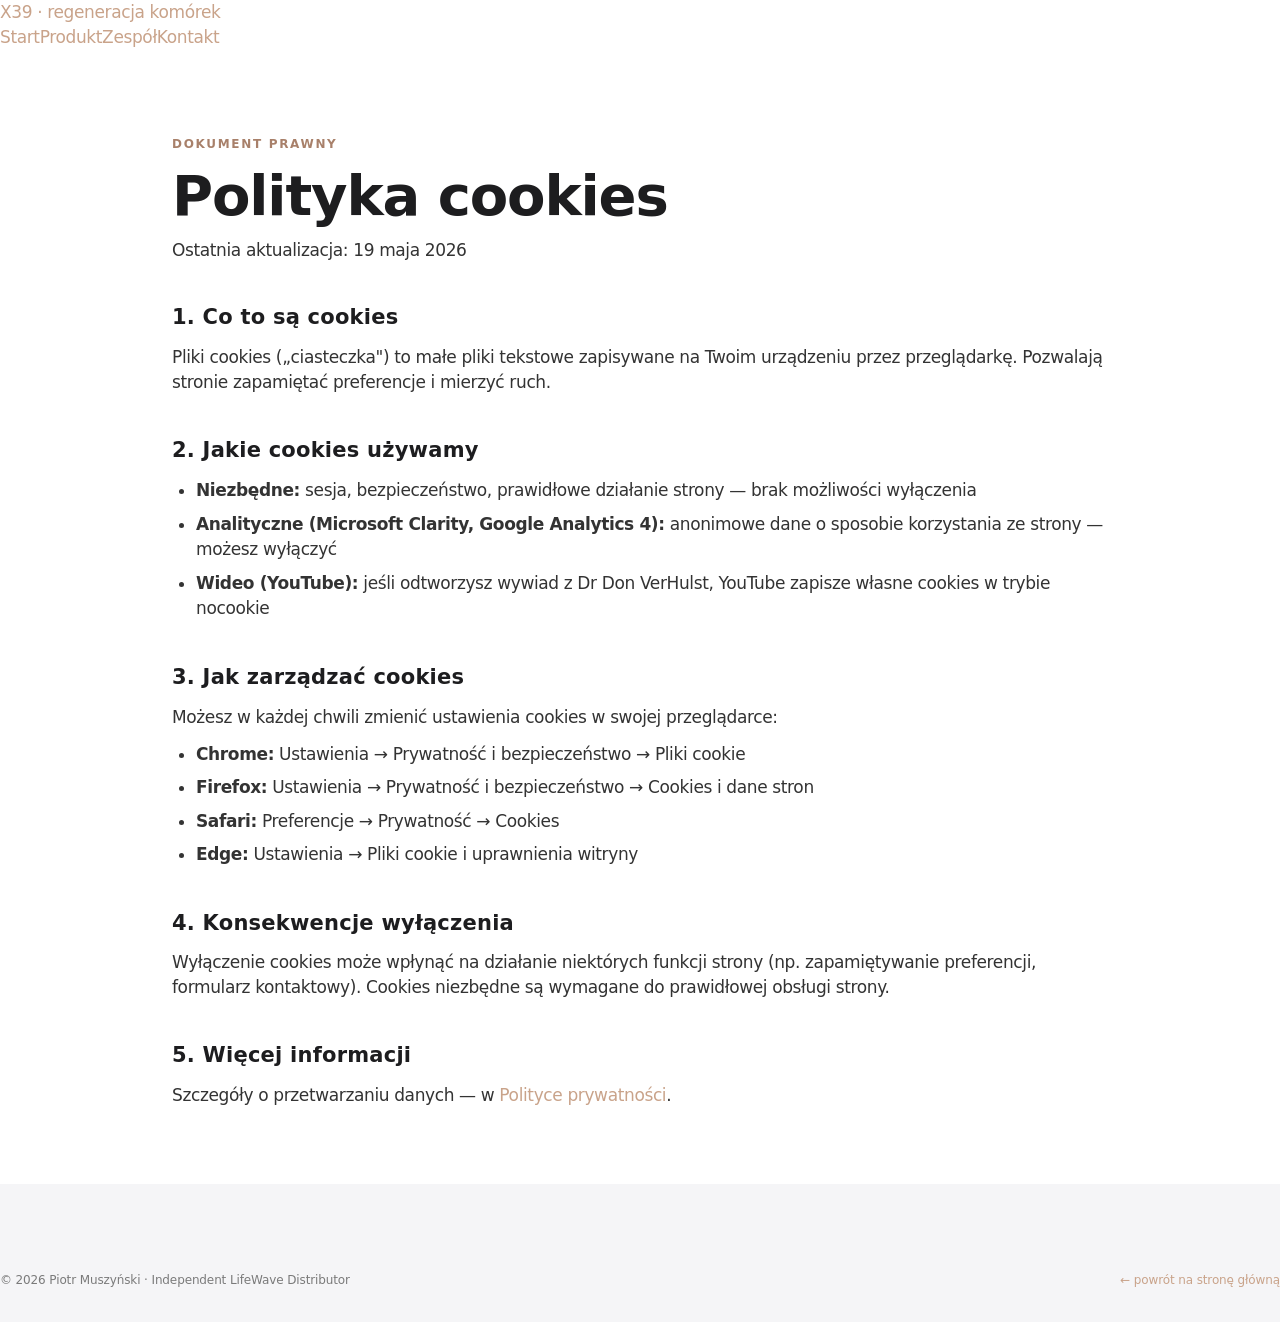
==== cookies.html @ d3cac611 "Wzmocnienie licznika genów w peptide viz (RAF → interval, lżejsze + pewne) Licznik 4200 genów nie na" ====
<!DOCTYPE html>
<html lang="pl">
<head>
<meta charset="UTF-8">
<meta name="viewport" content="width=device-width, initial-scale=1.0">
<title>Polityka cookies — x39.muszynski.online</title>
<meta name="description" content="Informacje o plikach cookies używanych na stronie x39.muszynski.online.">
<meta name="robots" content="noindex,follow">
<link rel="canonical" href="https://x39.muszynski.online/cookies.html">
<link href="https://fonts.googleapis.com/css2?family=Inter:wght@300;400;500;600;700&family=Fraunces:ital,opsz,wght@1,9..144,400;1,9..144,600&display=swap" rel="stylesheet">
<link rel="stylesheet" href="styles/x39.css?v=13">
</head>
<body>
<nav class="x-nav is-scrolled" id="nav">
  <div class="x-nav__inner">
    <a href="index.html" class="x-nav__logo"><span class="x-nav__dot"></span><span>X39 · regeneracja komórek</span></a>
    <div class="x-nav__links">
      <a href="index.html">Start</a><a href="index.html#science">Produkt</a><a href="zespol.html">Zespół</a><a href="index.html#contact">Kontakt</a>
    </div>
  </div>
</nav>

<section class="x-legal-page">
  
    <span class="x-eyebrow">Dokument prawny</span>
    <h1>Polityka cookies</h1>
    <p class="x-source">Ostatnia aktualizacja: 19 maja 2026</p>

    <h2 >1. Co to są cookies</h2>
    <p>Pliki cookies („ciasteczka") to małe pliki tekstowe zapisywane na Twoim urządzeniu przez przeglądarkę. Pozwalają stronie zapamiętać preferencje i mierzyć ruch.</p>

    <h2 >2. Jakie cookies używamy</h2>
    <ul style="padding-left: 24px; margin: 12px 0;">
      <li><strong>Niezbędne:</strong> sesja, bezpieczeństwo, prawidłowe działanie strony — brak możliwości wyłączenia</li>
      <li><strong>Analityczne (Microsoft Clarity, Google Analytics 4):</strong> anonimowe dane o sposobie korzystania ze strony — możesz wyłączyć</li>
      <li><strong>Wideo (YouTube):</strong> jeśli odtworzysz wywiad z Dr Don VerHulst, YouTube zapisze własne cookies w trybie nocookie</li>
    </ul>

    <h2 >3. Jak zarządzać cookies</h2>
    <p>Możesz w każdej chwili zmienić ustawienia cookies w swojej przeglądarce:</p>
    <ul style="padding-left: 24px; margin: 12px 0;">
      <li><strong>Chrome:</strong> Ustawienia → Prywatność i bezpieczeństwo → Pliki cookie</li>
      <li><strong>Firefox:</strong> Ustawienia → Prywatność i bezpieczeństwo → Cookies i dane stron</li>
      <li><strong>Safari:</strong> Preferencje → Prywatność → Cookies</li>
      <li><strong>Edge:</strong> Ustawienia → Pliki cookie i uprawnienia witryny</li>
    </ul>

    <h2 >4. Konsekwencje wyłączenia</h2>
    <p>Wyłączenie cookies może wpłynąć na działanie niektórych funkcji strony (np. zapamiętywanie preferencji, formularz kontaktowy). Cookies niezbędne są wymagane do prawidłowej obsługi strony.</p>

    <h2 >5. Więcej informacji</h2>
    <p>Szczegóły o przetwarzaniu danych — w <a href="polityka-prywatnosci.html">Polityce prywatności</a>.</p>
  </div>
</section>

<footer class="x-footer">
  <div class="container">
    <div class="x-footer__bottom">
      <div>© 2026 Piotr Muszyński · Independent LifeWave Distributor</div>
      <div><a href="index.html">← powrót na stronę główną</a></div>
    </div>
  </div>
</footer>

</body>
</html>
---- styles/x39.css ----
/* ==========================================================================
   X39 LifeWave — Apple design system chassis + rose-gold single accent
   Spec: Apple's web presence (homepage, environment, store, iPhone buy, accessories)
   Adapted: rose-gold #C9A38A replaces Apple Blue as the single interactive accent
   Brand: Zasoby/brand/lifewave-x39/brain/visual.md
   ========================================================================== */

:root {
  /* --- Brand & Accent (single rose-gold accent — replaces Apple Blue) --- */
  --x-accent: #C9A38A;             /* primary action — replaces #0066cc */
  --x-accent-focus: #B8927A;       /* focus ring sibling */
  --x-accent-on-dark: #E8C5A8;     /* sky-link variant on dark surfaces */
  --x-accent-ink: #A8806A;         /* deeper rose for inline emphasis */

  /* --- Surface (Apple chassis) --- */
  --x-canvas: #ffffff;             /* pure white */
  --x-canvas-parchment: #f5f5f7;   /* signature Apple off-white */
  --x-surface-pearl: #fafafc;      /* ghost button fill */
  --x-tile-1: #272729;             /* near-black tile primary */
  --x-tile-2: #2a2a2c;             /* near-black tile +1 lighter */
  --x-tile-3: #252527;             /* near-black tile -1 darker */
  --x-surface-black: #000000;      /* global nav, video void only */
  --x-chip-translucent: rgba(210, 210, 215, 0.64);

  /* --- Text --- */
  --x-ink: #1d1d1f;                /* primary text on light */
  --x-body: #1d1d1f;
  --x-body-on-dark: #ffffff;
  --x-body-muted: #cccccc;         /* secondary on dark */
  --x-ink-muted-80: #333333;       /* body on pearl */
  --x-ink-muted-48: #7a7a7a;       /* fine-print, disabled */

  /* --- Hairlines --- */
  --x-divider-soft: rgba(0, 0, 0, 0.04);
  --x-hairline: #e0e0e0;

  /* --- Shadow (EXACTLY ONE — for product imagery) --- */
  --x-shadow-product: rgba(0, 0, 0, 0.22) 3px 5px 30px 0;

  /* --- Radii --- */
  --x-r-none: 0;
  --x-r-xs: 5px;
  --x-r-sm: 8px;
  --x-r-md: 11px;
  --x-r-lg: 18px;
  --x-r-pill: 9999px;

  /* --- Font --- */
  --x-font-display: "SF Pro Display", system-ui, -apple-system, BlinkMacSystemFont, "Inter", "Helvetica Neue", sans-serif;
  --x-font-text: "SF Pro Text", system-ui, -apple-system, BlinkMacSystemFont, "Inter", "Helvetica Neue", sans-serif;

  /* --- Spacing (Apple base 8, snap 8/12/16/20/24, section 80) --- */
  --x-s-xxs: 4px;
  --x-s-xs: 8px;
  --x-s-sm: 12px;
  --x-s-md: 17px;
  --x-s-lg: 24px;
  --x-s-xl: 32px;
  --x-s-xxl: 48px;
  --x-s-section: 80px;

  /* --- Layout --- */
  --x-w-text: 980px;
  --x-w-grid: 1440px;
  --x-pad-x: 22px;

  /* --- Transition --- */
  --x-t-fast: 200ms ease;
  --x-t-base: 320ms cubic-bezier(0.42, 0, 0.58, 1);
}

@media (max-width: 1068px) {
  :root { --x-pad-x: 22px; }
}

/* ---------- Reset & base ---------- */
* { box-sizing: border-box; }
html { scroll-behavior: smooth; -webkit-text-size-adjust: 100%; }
html, body {
  margin: 0; padding: 0;
  font-family: var(--x-font-text);
  font-size: 17px;             /* Apple body = 17, not 16 */
  line-height: 1.47;
  letter-spacing: -0.374px;
  color: var(--x-body);
  background: var(--x-canvas);
  -webkit-font-smoothing: antialiased;
  -moz-osx-font-smoothing: grayscale;
  overflow-x: hidden;
}
img, svg, video { max-width: 100%; height: auto; display: block; }
a { color: var(--x-accent); text-decoration: none; }
a:hover { text-decoration: underline; }
button { font: inherit; cursor: pointer; border: 0; background: none; color: inherit; }
ul { list-style: none; padding: 0; margin: 0; }

/* ---------- Typography tokens ---------- */
.x-hero-display {
  font-family: var(--x-font-display);
  font-size: 56px;
  font-weight: 600;
  line-height: 1.07;
  letter-spacing: -0.28px;
  color: var(--x-ink);
}
.x-display-lg {
  font-family: var(--x-font-display);
  font-size: 40px;
  font-weight: 600;
  line-height: 1.10;
  letter-spacing: 0;
  color: var(--x-ink);
}
.x-display-md {
  font-family: var(--x-font-display);
  font-size: 34px;
  font-weight: 600;
  line-height: 1.18;
  letter-spacing: -0.374px;
  color: var(--x-ink);
}
.x-lead {
  font-family: var(--x-font-display);
  font-size: 28px;
  font-weight: 400;
  line-height: 1.14;
  letter-spacing: 0.196px;
  color: var(--x-ink);
}
.x-lead-airy {
  font-family: var(--x-font-display);
  font-size: 24px;
  font-weight: 300;       /* the rare 300 */
  line-height: 1.5;
  color: var(--x-ink);
}
.x-tagline {
  font-family: var(--x-font-display);
  font-size: 21px;
  font-weight: 600;
  line-height: 1.19;
  letter-spacing: 0.231px;
}
.x-body { font-size: 17px; font-weight: 400; line-height: 1.47; letter-spacing: -0.374px; color: var(--x-body); }
.x-body-strong { font-size: 17px; font-weight: 600; line-height: 1.24; letter-spacing: -0.374px; color: var(--x-body); }
.x-caption { font-size: 14px; font-weight: 400; line-height: 1.43; letter-spacing: -0.224px; }
.x-caption-strong { font-size: 14px; font-weight: 600; line-height: 1.29; letter-spacing: -0.224px; text-transform: uppercase; }
.x-fine-print { font-size: 12px; font-weight: 400; line-height: 1.0; letter-spacing: -0.12px; color: var(--x-ink-muted-48); }

/* ---------- Layout primitives ---------- */
.x-container {
  max-width: var(--x-w-grid);
  margin: 0 auto;
  padding: 0 var(--x-pad-x);
}
.x-container--text {
  max-width: var(--x-w-text);
  margin: 0 auto;
  padding: 0 var(--x-pad-x);
}

/* ---------- Reveal-on-scroll ---------- */
.x-reveal { opacity: 1; transform: none; transition: opacity 700ms ease-out, transform 700ms ease-out; }
.x-reveal.is-pending { opacity: 0; transform: translateY(20px); }
@media (prefers-reduced-motion: reduce) {
  .x-reveal, .x-reveal.is-pending { opacity: 1; transform: none; transition: none; }
}

/* ==========================================================================
   GLOBAL NAV — 44px true-black bar
   ========================================================================== */
.x-nav-global {
  position: sticky;
  top: 0;
  z-index: 100;
  background: var(--x-surface-black);
  color: var(--x-body-on-dark);
  height: 44px;
  border-bottom: 0;
}
.x-nav-global__inner {
  max-width: 1024px;
  margin: 0 auto;
  height: 100%;
  display: flex;
  align-items: center;
  padding: 0 var(--x-pad-x);
  gap: 28px;
}
.x-nav-global__logo {
  font-family: var(--x-font-display);
  font-size: 17px;
  font-weight: 600;
  letter-spacing: -0.02em;
  color: var(--x-body-on-dark);
  display: flex;
  align-items: center;
  gap: 8px;
  flex-shrink: 0;
}
.x-nav-global__logo:hover { text-decoration: none; opacity: 0.88; }
.x-nav-global__dot {
  width: 10px; height: 10px;
  border-radius: 50%;
  background: var(--x-accent);
  box-shadow: 0 0 12px rgba(201, 163, 138, 0.5);
}
.x-nav-global__links {
  display: flex;
  flex: 1;
  justify-content: center;
  gap: 32px;
}
.x-nav-global__links a {
  font-size: 12px;
  font-weight: 400;
  line-height: 1.0;
  letter-spacing: -0.12px;
  color: var(--x-body-on-dark);
  padding: 6px 0;
  opacity: 0.88;
  transition: opacity var(--x-t-fast);
}
.x-nav-global__links a:hover { opacity: 1; text-decoration: none; }
.x-nav-global__right {
  display: flex;
  align-items: center;
  gap: 12px;
  flex-shrink: 0;
}
.x-nav-global__toggle {
  display: none;
  width: 36px; height: 36px;
  align-items: center; justify-content: center;
  color: var(--x-body-on-dark);
  opacity: 0.88;
}
@media (max-width: 833px) {
  .x-nav-global__links { display: none; }
  .x-nav-global__toggle { display: inline-flex; }
  .x-nav-global__inner { justify-content: space-between; }
  .x-nav-global.is-open .x-nav-global__links {
    display: flex;
    position: fixed;
    inset: 44px 0 auto 0;
    background: var(--x-surface-black);
    flex-direction: column;
    padding: 24px var(--x-pad-x);
    gap: 24px;
    z-index: 99;
  }
  .x-nav-global.is-open .x-nav-global__links a { font-size: 17px; padding: 8px 0; }
}

/* Lang picker (in global nav right) */
.x-lang {
  display: flex;
  gap: 1px;
  padding: 2px;
  border-radius: var(--x-r-pill);
  background: rgba(255, 255, 255, 0.08);
}
.x-lang__btn {
  padding: 4px 10px;
  font-size: 11px;
  font-weight: 500;
  letter-spacing: 0.04em;
  color: rgba(255, 255, 255, 0.7);
  border-radius: var(--x-r-pill);
  transition: all var(--x-t-fast);
}
.x-lang__btn.is-active {
  background: rgba(255, 255, 255, 0.96);
  color: var(--x-ink);
}

/* ==========================================================================
   SUB-NAV — 52px frosted parchment
   ========================================================================== */
.x-nav-sub {
  position: sticky;
  top: 44px;
  z-index: 90;
  background: rgba(245, 245, 247, 0.8);
  backdrop-filter: saturate(180%) blur(20px);
  -webkit-backdrop-filter: saturate(180%) blur(20px);
  height: 52px;
  border-bottom: 1px solid var(--x-divider-soft);
}
.x-nav-sub__inner {
  max-width: 1024px;
  margin: 0 auto;
  height: 100%;
  display: flex;
  align-items: center;
  justify-content: space-between;
  padding: 0 var(--x-pad-x);
  gap: 24px;
}
.x-nav-sub__brand {
  font-family: var(--x-font-display);
  font-size: 21px;
  font-weight: 600;
  letter-spacing: 0.231px;
  color: var(--x-ink);
  white-space: nowrap;
}
.x-nav-sub__links {
  display: flex;
  gap: 24px;
  flex: 1;
  justify-content: flex-end;
  align-items: center;
  margin-right: 16px;
}
.x-nav-sub__links a {
  font-size: 14px;
  font-weight: 400;
  letter-spacing: -0.224px;
  color: var(--x-ink);
  opacity: 0.88;
  transition: opacity var(--x-t-fast);
}
.x-nav-sub__links a:hover { opacity: 1; text-decoration: none; }
/* Utility CTA inside sub-nav — keep white text on dark fill (beats link color: ink) */
.x-nav-sub__links a.x-btn--utility { color: var(--x-body-on-dark); opacity: 1; }
.x-nav-sub__links a.x-btn--utility:hover { color: var(--x-body-on-dark); }
@media (max-width: 833px) {
  .x-nav-sub__links { display: none; }
}

/* ==========================================================================
   BUTTONS — Apple grammar
   ========================================================================== */
.x-btn {
  display: inline-flex;
  align-items: center;
  justify-content: center;
  font-family: var(--x-font-text);
  border: 0;
  cursor: pointer;
  white-space: nowrap;
  transition: transform 100ms ease, background var(--x-t-fast), color var(--x-t-fast);
  text-decoration: none;
}
.x-btn:active { transform: scale(0.95); }
.x-btn:focus-visible { outline: 2px solid var(--x-accent-focus); outline-offset: 2px; }

/* Primary pill (signature) */
.x-btn--primary {
  background: var(--x-accent);
  color: #ffffff;
  border-radius: var(--x-r-pill);
  padding: 11px 22px;
  font-size: 17px;
  font-weight: 400;
  line-height: 1.0;
  letter-spacing: -0.022em;
  min-height: 36px;
}
.x-btn--primary:hover { background: var(--x-accent-ink); text-decoration: none; }

/* Secondary ghost pill */
.x-btn--ghost {
  background: transparent;
  color: var(--x-accent);
  border: 1px solid var(--x-accent);
  border-radius: var(--x-r-pill);
  padding: 10px 22px;
  font-size: 17px;
  font-weight: 400;
  line-height: 1.0;
  letter-spacing: -0.022em;
  min-height: 36px;
}
.x-btn--ghost:hover { background: rgba(201, 163, 138, 0.06); text-decoration: none; }

/* Dark utility (sub-nav Buy, global utility) */
.x-btn--utility {
  background: var(--x-ink);
  color: var(--x-body-on-dark);
  border-radius: var(--x-r-sm);
  padding: 8px 15px;
  font-size: 14px;
  font-weight: 400;
  line-height: 1.29;
  letter-spacing: -0.224px;
}

/* Store hero (large rare 300 weight) */
.x-btn--hero {
  background: var(--x-accent);
  color: #ffffff;
  border-radius: var(--x-r-pill);
  padding: 14px 28px;
  font-size: 18px;
  font-weight: 300;          /* the rare 300 */
  line-height: 1.0;
}

/* Inline text link on light surfaces */
.x-tlink {
  color: var(--x-accent);
  text-decoration: none;
}
.x-tlink:hover { text-decoration: underline; }
.x-tlink::after {
  content: "›";
  margin-left: 4px;
  font-size: 0.9em;
  display: inline-block;
}

/* Inline text link on dark surfaces */
.x-tlink--on-dark { color: var(--x-accent-on-dark); }

/* ==========================================================================
   PRODUCT TILE — the core unit
   Full-bleed, alternating light/parchment/dark; 80px vertical padding
   No gap between tiles — color change IS the divider
   ========================================================================== */
.x-tile {
  padding: var(--x-s-section) 0;
  overflow: hidden;
}
.x-tile--light { background: var(--x-canvas); color: var(--x-ink); }
.x-tile--parchment { background: var(--x-canvas-parchment); color: var(--x-ink); }
.x-tile--dark { background: var(--x-tile-1); color: var(--x-body-on-dark); }
.x-tile--dark-2 { background: var(--x-tile-2); color: var(--x-body-on-dark); }
.x-tile--dark-3 { background: var(--x-tile-3); color: var(--x-body-on-dark); }

.x-tile--dark .x-hero-display,
.x-tile--dark .x-display-lg,
.x-tile--dark .x-display-md,
.x-tile--dark .x-lead,
.x-tile--dark .x-lead-airy,
.x-tile--dark .x-body,
.x-tile--dark .x-body-strong,
.x-tile--dark-2 .x-hero-display,
.x-tile--dark-2 .x-display-lg,
.x-tile--dark-2 .x-display-md,
.x-tile--dark-2 .x-lead,
.x-tile--dark-2 .x-body,
.x-tile--dark-3 .x-hero-display,
.x-tile--dark-3 .x-display-lg,
.x-tile--dark-3 .x-display-md,
.x-tile--dark-3 .x-lead,
.x-tile--dark-3 .x-body {
  color: var(--x-body-on-dark);
}

.x-tile__inner {
  max-width: var(--x-w-grid);
  margin: 0 auto;
  padding: 0 var(--x-pad-x);
}
.x-tile__inner--text {
  max-width: var(--x-w-text);
  text-align: center;
}

.x-tile__head { text-align: center; max-width: 780px; margin: 0 auto var(--x-s-xxl); }
.x-tile__head .x-display-lg,
.x-tile__head .x-hero-display { margin: 0 0 16px; }
.x-tile__head .x-lead { margin: 0; color: var(--x-ink); }
.x-tile--dark .x-tile__head .x-lead,
.x-tile--dark-2 .x-tile__head .x-lead,
.x-tile--dark-3 .x-tile__head .x-lead { color: var(--x-body-muted); }

.x-tile__ctas {
  display: flex;
  gap: 16px;
  justify-content: center;
  margin-top: 28px;
  flex-wrap: wrap;
}

/* Product render — the only place where shadow appears */
.x-product-render {
  margin: 56px auto 0;
  max-width: 720px;
  filter: drop-shadow(var(--x-shadow-product));
}

/* ==========================================================================
   HERO TILE — single full-bleed photographic hero
   ========================================================================== */
.x-hero {
  padding: 110px 0 96px;
  background: var(--x-canvas-parchment);
  text-align: center;
  position: relative;
  overflow: hidden;
}
.x-hero__inner {
  max-width: var(--x-w-grid);
  margin: 0 auto;
  padding: 0 var(--x-pad-x);
}
.x-hero h1 {
  margin: 0 auto 16px;
  max-width: 880px;
}
.x-hero__tagline {
  margin: 0 auto 28px;
  max-width: 720px;
  color: var(--x-ink-muted-80);
}
.x-hero__ctas {
  display: flex;
  gap: 16px;
  justify-content: center;
  margin-bottom: 56px;
  flex-wrap: wrap;
}
.x-hero__trust {
  display: flex;
  justify-content: center;
  gap: 32px;
  font-size: 12px;
  letter-spacing: -0.12px;
  color: var(--x-ink-muted-48);
  margin-bottom: 56px;
  flex-wrap: wrap;
}
.x-hero__trust li {
  position: relative;
  padding-left: 14px;
  font-weight: 500;
}
.x-hero__trust li::before {
  content: "";
  position: absolute; left: 0; top: 50%;
  width: 6px; height: 6px;
  background: var(--x-accent);
  border-radius: 50%;
  transform: translateY(-50%);
}
.x-hero__visual {
  margin: 0 auto;
  max-width: 760px;
  filter: drop-shadow(var(--x-shadow-product));
  position: relative;
  animation: x-float 8s ease-in-out infinite;
}
@keyframes x-float {
  0%, 100% { transform: translateY(0); }
  50% { transform: translateY(-10px); }
}
@media (prefers-reduced-motion: reduce) {
  .x-hero__visual { animation: none; }
}

/* Light beam from above — pulses with subtle intensity change */
.x-hero__visual::before {
  content: "";
  position: absolute;
  top: -50%; left: 50%;
  width: 3px; height: 100%;
  background: linear-gradient(to bottom,
    transparent 0%,
    rgba(255, 255, 255, 0.95) 35%,
    rgba(232, 197, 168, 0.6) 70%,
    transparent 100%);
  filter: blur(0.5px);
  box-shadow:
    0 0 24px 4px rgba(255, 255, 255, 0.5),
    0 0 80px 12px rgba(232, 197, 168, 0.35);
  transform: translateX(-50%);
  animation: x-beam-pulse 3.2s ease-in-out infinite;
  pointer-events: none;
}
@keyframes x-beam-pulse {
  0%, 100% { opacity: 0.55; }
  50% { opacity: 0.95; }
}
@media (prefers-reduced-motion: reduce) {
  .x-hero__visual::before { animation: none; opacity: 0.7; }
}

/* Crystal shimmer in hero patch — each hex pulses at different phase */
.x-hero-crystal {
  animation: x-crystal-pulse 2.6s ease-in-out infinite;
  transform-origin: center;
  transform-box: fill-box;
}
.x-hero-crystal:nth-child(1) { animation-delay: 0s; }
.x-hero-crystal:nth-child(2) { animation-delay: 0.35s; }
.x-hero-crystal:nth-child(3) { animation-delay: 0.7s; }
.x-hero-crystal:nth-child(4) { animation-delay: 1.05s; }
.x-hero-crystal:nth-child(5) { animation-delay: 1.4s; }
.x-hero-crystal:nth-child(6) { animation-delay: 1.75s; }
.x-hero-crystal:nth-child(7) { animation-delay: 2.1s; }
@keyframes x-crystal-pulse {
  0%, 100% { opacity: 0.55; }
  50% { opacity: 1; }
}
@media (prefers-reduced-motion: reduce) {
  .x-hero-crystal { animation: none; opacity: 0.9; }
}

@media (max-width: 1068px) {
  .x-hero { padding: 80px 0 64px; }
  .x-hero-display { font-size: 40px; }
}
@media (max-width: 640px) {
  .x-hero { padding: 56px 0 48px; }
  .x-hero-display { font-size: 34px; line-height: 1.1; }
}
@media (max-width: 419px) {
  .x-hero-display { font-size: 28px; }
}

/* ==========================================================================
   SECTION-SPECIFIC LAYOUTS
   ========================================================================== */

/* 3-step (Body battery, How it works) */
.x-steps {
  display: grid;
  grid-template-columns: repeat(3, 1fr);
  gap: 32px;
  max-width: 1180px;
  margin: 56px auto 0;
}
@media (max-width: 833px) { .x-steps { grid-template-columns: 1fr; gap: 24px; max-width: 560px; } }
.x-step {
  text-align: center;
  padding: 0;
}
.x-step__num {
  display: inline-flex;
  align-items: center; justify-content: center;
  font-family: var(--x-font-display);
  font-size: 14px;
  font-weight: 600;
  letter-spacing: 0.12em;
  color: var(--x-accent-ink);
  background: rgba(201, 163, 138, 0.08);
  width: 36px; height: 36px;
  border-radius: var(--x-r-pill);
  margin-bottom: 20px;
  position: relative;
  animation: x-step-glow 3.4s ease-in-out infinite;
}
.x-step:nth-child(2) .x-step__num { animation-delay: 0.4s; }
.x-step:nth-child(3) .x-step__num { animation-delay: 0.8s; }
.x-step:nth-child(4) .x-step__num { animation-delay: 1.2s; }
@keyframes x-step-glow {
  0%, 100% { box-shadow: 0 0 0 0 rgba(201, 163, 138, 0); }
  50%      { box-shadow: 0 0 0 8px rgba(201, 163, 138, 0.18); }
}
@media (prefers-reduced-motion: reduce) {
  .x-step__num { animation: none; }
}
.x-tile--dark .x-step__num,
.x-tile--dark-2 .x-step__num,
.x-tile--dark-3 .x-step__num {
  color: var(--x-accent-on-dark);
  background: rgba(232, 197, 168, 0.12);
}
.x-step h3 { font-family: var(--x-font-display); font-size: 24px; font-weight: 600; line-height: 1.2; letter-spacing: -0.01em; margin: 0 0 10px; }
.x-step p { font-size: 17px; line-height: 1.47; letter-spacing: -0.022em; color: var(--x-ink-muted-80); margin: 0; }
.x-tile--dark .x-step p,
.x-tile--dark-2 .x-step p,
.x-tile--dark-3 .x-step p { color: var(--x-body-muted); }

/* 4-step (How to use) */
.x-steps-4 {
  display: grid;
  grid-template-columns: repeat(4, 1fr);
  gap: 32px;
  max-width: 1180px;
  margin: 56px auto 0;
}
@media (max-width: 1068px) { .x-steps-4 { grid-template-columns: repeat(2, 1fr); max-width: 720px; } }
@media (max-width: 480px) { .x-steps-4 { grid-template-columns: 1fr; max-width: 360px; } }

/* Quote (Popp) */
.x-quote {
  max-width: 780px;
  margin: 64px auto 0;
  text-align: center;
}
.x-quote blockquote {
  font-family: var(--x-font-display);
  font-size: 28px;
  font-weight: 400;
  line-height: 1.32;
  letter-spacing: 0.196px;
  color: var(--x-ink);
  margin: 0 0 16px;
}
.x-quote figcaption {
  font-size: 14px;
  letter-spacing: -0.224px;
  color: var(--x-ink-muted-48);
}
.x-tile--dark .x-quote blockquote { color: var(--x-body-on-dark); }
.x-tile--dark .x-quote figcaption { color: var(--x-body-muted); }

/* Peptide counter */
.x-peptide {
  display: grid;
  grid-template-columns: 1fr 1fr;
  gap: 80px;
  align-items: center;
  margin-top: 64px;
}
@media (max-width: 833px) { .x-peptide { grid-template-columns: 1fr; gap: 48px; } }
.x-peptide__counter {
  font-family: var(--x-font-display);
  font-size: clamp(80px, 12vw, 168px);
  font-weight: 600;
  line-height: 1;
  letter-spacing: -0.04em;
  color: var(--x-accent-ink);
  font-variant-numeric: tabular-nums;
  margin-bottom: 12px;
  background: linear-gradient(135deg, var(--x-accent-ink) 0%, var(--x-accent) 50%, var(--x-accent-on-dark) 100%);
  -webkit-background-clip: text;
  background-clip: text;
  -webkit-text-fill-color: transparent;
}

/* Staggered benefit appearance — replays every time section re-enters viewport
   Uses .is-pending state from useReveal hook (toggles on viewport exit/entry) */
.x-reveal.is-pending .x-benefits .x-benefit,
.x-reveal .x-benefits .x-benefit {
  transition: opacity 700ms cubic-bezier(0.4, 0, 0.2, 1), transform 700ms cubic-bezier(0.4, 0, 0.2, 1);
}
.x-reveal.is-pending .x-benefits .x-benefit { opacity: 0; transform: translateY(14px); }
.x-reveal .x-benefits .x-benefit { opacity: 1; transform: translateY(0); }
.x-reveal .x-benefits .x-benefit:nth-child(1) { transition-delay: 100ms; }
.x-reveal .x-benefits .x-benefit:nth-child(2) { transition-delay: 180ms; }
.x-reveal .x-benefits .x-benefit:nth-child(3) { transition-delay: 260ms; }
.x-reveal .x-benefits .x-benefit:nth-child(4) { transition-delay: 340ms; }
.x-reveal .x-benefits .x-benefit:nth-child(5) { transition-delay: 420ms; }
@media (prefers-reduced-motion: reduce) {
  .x-reveal .x-benefits .x-benefit,
  .x-reveal.is-pending .x-benefits .x-benefit { opacity: 1; transform: none; transition: none; }
}

/* Same stagger for 3-step cards and 4-step cards and timeline items */
.x-reveal .x-step,
.x-reveal.is-pending .x-step {
  transition: opacity 700ms cubic-bezier(0.4, 0, 0.2, 1), transform 700ms cubic-bezier(0.4, 0, 0.2, 1);
}
.x-reveal.is-pending .x-step { opacity: 0; transform: translateY(20px); }
.x-reveal .x-step { opacity: 1; transform: translateY(0); }
.x-reveal .x-step:nth-child(1) { transition-delay: 80ms; }
.x-reveal .x-step:nth-child(2) { transition-delay: 200ms; }
.x-reveal .x-step:nth-child(3) { transition-delay: 320ms; }
.x-reveal .x-step:nth-child(4) { transition-delay: 440ms; }

.x-reveal .x-timeline__item,
.x-reveal.is-pending .x-timeline__item {
  transition: opacity 700ms cubic-bezier(0.4, 0, 0.2, 1), transform 700ms cubic-bezier(0.4, 0, 0.2, 1);
}
.x-reveal.is-pending .x-timeline__item { opacity: 0; transform: translateY(16px) scale(0.96); }
.x-reveal .x-timeline__item { opacity: 1; transform: translateY(0) scale(1); }
.x-reveal .x-timeline__item:nth-child(1) { transition-delay: 100ms; }
.x-reveal .x-timeline__item:nth-child(2) { transition-delay: 250ms; }
.x-reveal .x-timeline__item:nth-child(3) { transition-delay: 400ms; }

.x-reveal .x-science__card,
.x-reveal.is-pending .x-science__card,
.x-reveal .x-team-card,
.x-reveal.is-pending .x-team-card,
.x-reveal .x-leader,
.x-reveal.is-pending .x-leader,
.x-reveal .x-auth-card,
.x-reveal.is-pending .x-auth-card,
.x-reveal .x-compare__col,
.x-reveal.is-pending .x-compare__col {
  transition: opacity 700ms cubic-bezier(0.4, 0, 0.2, 1), transform 700ms cubic-bezier(0.4, 0, 0.2, 1);
}
.x-reveal.is-pending .x-science__card,
.x-reveal.is-pending .x-team-card,
.x-reveal.is-pending .x-leader,
.x-reveal.is-pending .x-auth-card,
.x-reveal.is-pending .x-compare__col { opacity: 0; transform: translateY(18px); }
.x-reveal .x-science__card,
.x-reveal .x-team-card,
.x-reveal .x-leader,
.x-reveal .x-auth-card,
.x-reveal .x-compare__col { opacity: 1; transform: translateY(0); }
.x-reveal .x-science__card:nth-child(1),
.x-reveal .x-team-card:nth-child(1),
.x-reveal .x-leader:nth-child(1),
.x-reveal .x-auth-card:nth-child(1),
.x-reveal .x-compare__col:nth-child(1) { transition-delay: 120ms; }
.x-reveal .x-science__card:nth-child(2),
.x-reveal .x-team-card:nth-child(2),
.x-reveal .x-leader:nth-child(2),
.x-reveal .x-auth-card:nth-child(2),
.x-reveal .x-compare__col:nth-child(2) { transition-delay: 240ms; }
.x-reveal .x-science__card:nth-child(3),
.x-reveal .x-team-card:nth-child(3),
.x-reveal .x-leader:nth-child(3),
.x-reveal .x-auth-card:nth-child(3) { transition-delay: 360ms; }
.x-reveal .x-team-card:nth-child(4),
.x-reveal .x-leader:nth-child(4) { transition-delay: 480ms; }

@media (prefers-reduced-motion: reduce) {
  .x-reveal .x-step,
  .x-reveal.is-pending .x-step,
  .x-reveal .x-timeline__item,
  .x-reveal.is-pending .x-timeline__item,
  .x-reveal .x-science__card,
  .x-reveal.is-pending .x-science__card,
  .x-reveal .x-team-card,
  .x-reveal.is-pending .x-team-card,
  .x-reveal .x-leader,
  .x-reveal.is-pending .x-leader,
  .x-reveal .x-auth-card,
  .x-reveal.is-pending .x-auth-card,
  .x-reveal .x-compare__col,
  .x-reveal.is-pending .x-compare__col { opacity: 1; transform: none; transition: none; }
}
.x-peptide__counter-label {
  font-size: 17px;
  line-height: 1.47;
  letter-spacing: -0.022em;
  color: var(--x-ink-muted-80);
  max-width: 380px;
}
.x-peptide__source {
  font-size: 12px;
  letter-spacing: -0.12px;
  color: var(--x-ink-muted-48);
  margin-top: 16px;
}
.x-benefits {
  display: flex;
  flex-direction: column;
  gap: 0;
}
.x-benefit {
  display: grid;
  grid-template-columns: 48px 1fr;
  gap: 20px;
  padding: 20px 0;
  border-bottom: 1px solid var(--x-divider-soft);
  align-items: start;
}
.x-benefit:last-child { border-bottom: 0; }
.x-benefit__icon {
  width: 48px; height: 48px;
  display: flex; align-items: center; justify-content: center;
  background: var(--x-canvas-parchment);
  border-radius: var(--x-r-md);
  color: var(--x-accent-ink);
}
.x-benefit__icon svg { width: 24px; height: 24px; }
.x-benefit__title {
  font-family: var(--x-font-display);
  font-size: 17px;
  font-weight: 600;
  line-height: 1.24;
  letter-spacing: -0.374px;
  margin: 4px 0 4px;
  color: var(--x-ink);
}
.x-benefit__desc {
  font-size: 14px;
  line-height: 1.43;
  letter-spacing: -0.224px;
  color: var(--x-ink-muted-80);
}

/* Age curve chart */
.x-age-chart {
  margin: 64px auto;
  max-width: 980px;
}
.x-age-chart svg { width: 100%; height: auto; }
.x-age-curve {
  stroke-dasharray: 1500;
  stroke-dashoffset: 1500;
  transition: stroke-dashoffset 2.4s cubic-bezier(0.42, 0, 0.58, 1);
}
.x-age-chart svg.is-drawn .x-age-curve { stroke-dashoffset: 0; }
.x-age-fill { opacity: 0; transition: opacity 800ms ease 1.6s; }
.x-age-chart svg.is-drawn .x-age-fill { opacity: 1; }
.x-age-point { opacity: 0; transition: opacity 500ms ease; }
.x-age-chart svg.is-drawn .x-age-point:nth-of-type(1) { opacity: 1; transition-delay: 1.3s; }
.x-age-chart svg.is-drawn .x-age-point:nth-of-type(2) { opacity: 1; transition-delay: 1.9s; }

.x-age-points {
  display: grid;
  grid-template-columns: 1fr 1fr;
  gap: 24px;
  max-width: 720px;
  margin: 48px auto 24px;
}
@media (max-width: 640px) { .x-age-points { grid-template-columns: 1fr; } }
.x-age-point-card {
  text-align: center;
}
.x-age-point-card__age {
  font-size: 12px;
  letter-spacing: 0.12em;
  text-transform: uppercase;
  color: var(--x-accent-ink);
  margin-bottom: 8px;
  font-weight: 600;
}
.x-age-point-card__drop {
  font-family: var(--x-font-display);
  font-size: 56px;
  font-weight: 600;
  line-height: 1;
  letter-spacing: -0.02em;
  color: var(--x-ink);
  margin-bottom: 12px;
}
.x-age-point-card p {
  font-size: 15px;
  color: var(--x-ink-muted-80);
  line-height: 1.4;
  margin: 0;
}
.x-age-x39-line {
  text-align: center;
  font-family: var(--x-font-display);
  font-size: 21px;
  font-weight: 400;
  letter-spacing: 0.231px;
  color: var(--x-ink);
  max-width: 720px;
  margin: 32px auto 0;
}

/* Compare (light on parchment OR dark mode) */
.x-compare {
  display: grid;
  grid-template-columns: 1fr 1fr;
  gap: 24px;
  max-width: 1080px;
  margin: 56px auto 0;
}
@media (max-width: 833px) { .x-compare { grid-template-columns: 1fr; } }
.x-compare__col {
  padding: 40px 32px;
  background: var(--x-canvas);
  border: 1px solid var(--x-hairline);
  border-radius: var(--x-r-lg);
}
.x-tile--dark .x-compare__col {
  background: var(--x-tile-2);
  border-color: rgba(255, 255, 255, 0.08);
}
.x-compare__col.is-x39 {
  background: var(--x-canvas-parchment);
  border-color: var(--x-accent);
}
.x-tile--dark .x-compare__col.is-x39 {
  background: rgba(201, 163, 138, 0.08);
  border-color: var(--x-accent);
}
.x-compare__tag {
  display: inline-block;
  font-size: 10px;
  font-weight: 600;
  letter-spacing: 0.14em;
  text-transform: uppercase;
  color: var(--x-ink-muted-48);
  margin-bottom: 12px;
}
.x-tile--dark .x-compare__tag { color: var(--x-body-muted); }
.x-compare__col.is-x39 .x-compare__tag { color: var(--x-accent-ink); }
.x-tile--dark .x-compare__col.is-x39 .x-compare__tag { color: var(--x-accent-on-dark); }
.x-compare__title {
  font-family: var(--x-font-display);
  font-size: 24px;
  font-weight: 600;
  line-height: 1.2;
  letter-spacing: -0.01em;
  margin: 0 0 24px;
  color: var(--x-ink);
}
.x-tile--dark .x-compare__title { color: var(--x-body-on-dark); }
.x-compare__list li {
  padding: 12px 0 12px 22px;
  position: relative;
  font-size: 15px;
  line-height: 1.5;
  letter-spacing: -0.224px;
  border-bottom: 1px solid var(--x-divider-soft);
  color: var(--x-ink-muted-80);
}
.x-compare__list li:last-child { border-bottom: 0; }
.x-compare__col.is-x39 .x-compare__list li { color: var(--x-ink); }
.x-tile--dark .x-compare__list li { color: var(--x-body-muted); border-color: rgba(255, 255, 255, 0.06); }
.x-tile--dark .x-compare__col.is-x39 .x-compare__list li { color: var(--x-body-on-dark); }
.x-compare__col.is-x39 .x-compare__list li::before {
  content: "›"; position: absolute; left: 0; color: var(--x-accent); font-weight: 600;
}
.x-compare__col:not(.is-x39) .x-compare__list li::before {
  content: "−"; position: absolute; left: 0; color: var(--x-ink-muted-48); font-weight: 600;
}
.x-tile--dark .x-compare__col:not(.is-x39) .x-compare__list li::before { color: var(--x-body-muted); }

/* Video embed */
.x-video {
  position: relative;
  max-width: 980px;
  margin: 56px auto 0;
  aspect-ratio: 16 / 9;
  border-radius: var(--x-r-lg);
  overflow: hidden;
  background: var(--x-surface-black);
  cursor: pointer;
  filter: drop-shadow(var(--x-shadow-product));
}
.x-video__thumb { width: 100%; height: 100%; object-fit: cover; transition: transform 400ms ease; }
.x-video:hover .x-video__thumb { transform: scale(1.02); }
.x-video__play {
  position: absolute; inset: 0;
  display: flex; align-items: center; justify-content: center;
  pointer-events: none;
}
.x-video__play::before {
  content: "";
  width: 72px; height: 72px;
  border-radius: 50%;
  background: var(--x-chip-translucent);
  backdrop-filter: blur(10px);
  position: absolute;
}
.x-video__play svg {
  position: relative;
  width: 28px; height: 28px;
  color: var(--x-ink);
  margin-left: 4px;
}
.x-video__caption {
  text-align: center;
  font-size: 14px;
  letter-spacing: -0.224px;
  color: var(--x-ink-muted-48);
  margin-top: 16px;
}
.x-tile--dark .x-video__caption,
.x-tile--dark-2 .x-video__caption,
.x-tile--dark-3 .x-video__caption { color: var(--x-body-muted); }

/* Authority bullets */
.x-auth-bullets {
  display: grid;
  grid-template-columns: repeat(3, 1fr);
  gap: 24px;
  margin: 56px auto 0;
  max-width: 1180px;
}
@media (max-width: 833px) { .x-auth-bullets { grid-template-columns: 1fr; max-width: 560px; } }
.x-auth-card {
  text-align: center;
}
.x-auth-card h4 {
  font-family: var(--x-font-display);
  font-size: 21px;
  font-weight: 600;
  letter-spacing: 0.231px;
  color: var(--x-ink);
  margin: 0 0 12px;
}
.x-auth-card p {
  font-size: 15px;
  line-height: 1.5;
  letter-spacing: -0.022em;
  color: var(--x-ink-muted-80);
  margin: 0;
}

/* Timeline */
.x-timeline {
  display: grid;
  grid-template-columns: repeat(3, 1fr);
  gap: 32px;
  max-width: 1080px;
  margin: 56px auto 0;
}
@media (max-width: 833px) { .x-timeline { grid-template-columns: 1fr; } }
.x-timeline__item { text-align: center; padding: 0 12px; }
.x-timeline__time {
  font-family: var(--x-font-display);
  font-size: 14px;
  font-weight: 600;
  letter-spacing: 0.14em;
  text-transform: uppercase;
  color: var(--x-accent-ink);
  margin-bottom: 16px;
}
.x-timeline__item h4 {
  font-family: var(--x-font-display);
  font-size: 28px;
  font-weight: 600;
  line-height: 1.14;
  letter-spacing: -0.01em;
  color: var(--x-ink);
  margin: 0 0 12px;
}
.x-timeline__item p {
  font-size: 17px;
  line-height: 1.47;
  letter-spacing: -0.022em;
  color: var(--x-ink-muted-80);
  margin: 0;
}

/* Science cards (3) */
.x-science {
  display: grid;
  grid-template-columns: repeat(3, 1fr);
  gap: 24px;
  margin: 56px auto 0;
  max-width: 1080px;
}
@media (max-width: 833px) { .x-science { grid-template-columns: 1fr; max-width: 480px; } }
.x-science__card {
  padding: 48px 32px;
  text-align: center;
  background: var(--x-canvas);
  border: 1px solid var(--x-hairline);
  border-radius: var(--x-r-lg);
}
.x-tile--dark .x-science__card,
.x-tile--dark-2 .x-science__card,
.x-tile--dark-3 .x-science__card {
  background: var(--x-tile-2);
  border-color: rgba(255, 255, 255, 0.06);
}
.x-science__num {
  font-family: var(--x-font-display);
  font-size: 64px;
  font-weight: 600;
  line-height: 1;
  letter-spacing: -0.04em;
  color: var(--x-accent-ink);
  margin-bottom: 20px;
}
.x-tile--dark .x-science__num,
.x-tile--dark-2 .x-science__num,
.x-tile--dark-3 .x-science__num { color: var(--x-accent-on-dark); }
.x-science__card h3 {
  font-family: var(--x-font-display);
  font-size: 21px;
  font-weight: 600;
  letter-spacing: 0.231px;
  margin: 0 0 12px;
}
.x-science__card p {
  font-size: 15px;
  line-height: 1.5;
  letter-spacing: -0.022em;
  color: var(--x-ink-muted-80);
  margin: 0;
}
.x-tile--dark .x-science__card p { color: var(--x-body-muted); }

/* Guarantee */
.x-guarantee {
  text-align: center;
  max-width: 720px;
  margin: 0 auto;
}
.x-guarantee__shield {
  width: 80px; height: 80px;
  margin: 0 auto 32px;
  background: var(--x-accent);
  border-radius: var(--x-r-lg);
  display: flex; align-items: center; justify-content: center;
  color: white;
  position: relative;
  animation: x-shield-pulse 4s ease-in-out infinite;
}
@keyframes x-shield-pulse {
  0%, 100% { box-shadow: 0 0 0 0 rgba(201, 163, 138, 0.45), 0 8px 24px rgba(201, 163, 138, 0.25); }
  50%      { box-shadow: 0 0 0 16px rgba(201, 163, 138, 0), 0 12px 32px rgba(201, 163, 138, 0.35); }
}
@media (prefers-reduced-motion: reduce) {
  .x-guarantee__shield { animation: none; }
}
.x-guarantee__shield svg { width: 44px; height: 44px; }
.x-guarantee__sub {
  font-size: 12px;
  letter-spacing: -0.12px;
  color: var(--x-ink-muted-48);
  margin-top: 20px;
}

/* Team group wrapper — 2 groups: standard LifeWave + my extra */
.x-team-group {
  max-width: 1080px;
  margin: 0 auto 56px;
}
.x-team-group--extra { margin-top: 80px; }
.x-team-group--optional { margin-top: 64px; margin-bottom: 80px; }

.x-team-group__badge {
  display: inline-block;
  font-size: 10px;
  font-weight: 700;
  letter-spacing: 0.16em;
  color: var(--x-accent-on-dark);
  background: rgba(232, 197, 168, 0.12);
  padding: 5px 12px;
  border-radius: var(--x-r-pill);
  margin-bottom: 12px;
  border: 1px solid rgba(232, 197, 168, 0.32);
}

/* Optional perks — compact list view (less prominent than main 4 reasons) */
.x-team-optional {
  display: grid;
  grid-template-columns: 1fr;
  gap: 12px;
  max-width: 760px;
  margin: 0 auto;
}
.x-team-optional__row {
  display: grid;
  grid-template-columns: 44px 1fr;
  gap: 18px;
  padding: 20px 24px;
  background: rgba(255, 255, 255, 0.02);
  border: 1px dashed rgba(232, 197, 168, 0.24);
  border-radius: var(--x-r-md);
  align-items: start;
  transition: border-color 280ms, background 280ms;
}
.x-team-optional__row:hover {
  border-color: rgba(232, 197, 168, 0.48);
  background: rgba(232, 197, 168, 0.04);
}
.x-team-optional__icon {
  width: 36px; height: 36px;
  display: flex; align-items: center; justify-content: center;
  background: rgba(232, 197, 168, 0.08);
  border-radius: var(--x-r-md);
  color: var(--x-accent-on-dark);
}
.x-team-optional__icon svg { width: 20px; height: 20px; }
.x-team-optional__row h4 {
  font-family: var(--x-font-display);
  font-size: 16px;
  font-weight: 600;
  letter-spacing: -0.01em;
  color: var(--x-body-on-dark);
  margin: 4px 0 6px;
}
.x-team-optional__row p {
  font-size: 13px;
  line-height: 1.5;
  color: var(--x-body-muted);
  margin: 0;
}

/* Stagger replay for optional rows */
.x-reveal .x-team-optional__row,
.x-reveal.is-pending .x-team-optional__row {
  transition: opacity 700ms cubic-bezier(0.4, 0, 0.2, 1),
              transform 700ms cubic-bezier(0.4, 0, 0.2, 1),
              border-color 280ms, background 280ms;
}
.x-reveal.is-pending .x-team-optional__row { opacity: 0; transform: translateX(-12px); }
.x-reveal .x-team-optional__row { opacity: 1; transform: translateX(0); }
.x-reveal .x-team-optional__row:nth-child(1) { transition-delay: 100ms; }
.x-reveal .x-team-optional__row:nth-child(2) { transition-delay: 220ms; }
.x-reveal .x-team-optional__row:nth-child(3) { transition-delay: 340ms; }
@media (prefers-reduced-motion: reduce) {
  .x-reveal .x-team-optional__row,
  .x-reveal.is-pending .x-team-optional__row { opacity: 1; transform: none; transition: none; }
}
.x-team-group__head {
  text-align: center;
  margin-bottom: 36px;
  padding: 0 24px;
}
.x-team-group__title {
  font-family: var(--x-font-display);
  font-size: 28px;
  font-weight: 600;
  letter-spacing: -0.01em;
  color: var(--x-body-on-dark);
  margin: 0 0 10px;
}
.x-team-group--extra .x-team-group__title {
  color: var(--x-accent-on-dark);
}
.x-team-group__sub {
  font-size: 15px;
  line-height: 1.5;
  letter-spacing: -0.01em;
  color: var(--x-body-muted);
  max-width: 600px;
  margin: 0 auto;
}

/* Standard LifeWave package — 3 column grid of icon cards */
.x-team-standard {
  display: grid;
  grid-template-columns: repeat(3, 1fr);
  gap: 20px;
}
@media (max-width: 833px) { .x-team-standard { grid-template-columns: 1fr; } }
@media (min-width: 834px) and (max-width: 1023px) { .x-team-standard { grid-template-columns: repeat(2, 1fr); } }
.x-team-standard__card {
  padding: 28px 24px;
  background: rgba(255, 255, 255, 0.03);
  border: 1px solid rgba(255, 255, 255, 0.06);
  border-radius: var(--x-r-lg);
  transition: transform 280ms cubic-bezier(0.4, 0, 0.2, 1), border-color 280ms, background 280ms;
}
.x-team-standard__card:hover {
  transform: translateY(-3px);
  border-color: rgba(232, 197, 168, 0.32);
  background: rgba(232, 197, 168, 0.04);
}
.x-team-standard__icon {
  width: 40px; height: 40px;
  border-radius: var(--x-r-md);
  background: rgba(232, 197, 168, 0.10);
  display: flex; align-items: center; justify-content: center;
  color: var(--x-accent-on-dark);
  margin-bottom: 16px;
}
.x-team-standard__icon svg { width: 22px; height: 22px; }
.x-team-standard__card h4 {
  font-family: var(--x-font-display);
  font-size: 17px;
  font-weight: 600;
  letter-spacing: -0.01em;
  color: var(--x-body-on-dark);
  margin: 0 0 8px;
}
.x-team-standard__card p {
  font-size: 14px;
  line-height: 1.5;
  letter-spacing: -0.01em;
  color: var(--x-body-muted);
  margin: 0;
}

/* Stagger fade-in dla standard cards (replay przy re-entry — używa is-pending) */
.x-reveal .x-team-standard__card,
.x-reveal.is-pending .x-team-standard__card {
  transition: opacity 700ms cubic-bezier(0.4, 0, 0.2, 1),
              transform 700ms cubic-bezier(0.4, 0, 0.2, 1),
              border-color 280ms,
              background 280ms;
}
.x-reveal.is-pending .x-team-standard__card { opacity: 0; transform: translateY(16px); }
.x-reveal .x-team-standard__card { opacity: 1; transform: translateY(0); }
.x-reveal .x-team-standard__card:nth-child(1) { transition-delay: 80ms; }
.x-reveal .x-team-standard__card:nth-child(2) { transition-delay: 180ms; }
.x-reveal .x-team-standard__card:nth-child(3) { transition-delay: 280ms; }
.x-reveal .x-team-standard__card:nth-child(4) { transition-delay: 380ms; }
.x-reveal .x-team-standard__card:nth-child(5) { transition-delay: 480ms; }
.x-reveal .x-team-standard__card:nth-child(6) { transition-delay: 580ms; }
@media (prefers-reduced-motion: reduce) {
  .x-reveal .x-team-standard__card,
  .x-reveal.is-pending .x-team-standard__card { opacity: 1; transform: none; transition: none; }
}

/* Team reasons — existing block (now inside x-team-group--extra) */
.x-team-reasons {
  display: grid;
  grid-template-columns: repeat(2, 1fr);
  gap: 24px;
  max-width: 1080px;
  margin: 0 auto;
}
@media (max-width: 833px) { .x-team-reasons { grid-template-columns: 1fr; } }
.x-team-card {
  padding: 32px;
  background: var(--x-tile-2);
  border: 1px solid rgba(255, 255, 255, 0.06);
  border-radius: var(--x-r-lg);
}
.x-team-card__num {
  font-family: var(--x-font-display);
  font-size: 14px;
  font-weight: 600;
  letter-spacing: 0.14em;
  color: var(--x-accent-on-dark);
  margin-bottom: 16px;
}
.x-team-card h3 {
  font-family: var(--x-font-display);
  font-size: 24px;
  font-weight: 600;
  line-height: 1.2;
  letter-spacing: -0.01em;
  color: var(--x-body-on-dark);
  margin: 0 0 12px;
}
.x-team-card p {
  font-size: 15px;
  line-height: 1.5;
  letter-spacing: -0.022em;
  color: var(--x-body-muted);
  margin: 0;
}
.x-team-leaders { margin: 80px auto 56px; text-align: center; }
.x-team-leaders__title {
  font-family: var(--x-font-display);
  font-size: 28px;
  font-weight: 600;
  letter-spacing: -0.01em;
  color: var(--x-body-on-dark);
  margin: 0 0 8px;
}
.x-team-leaders__sub {
  font-size: 14px;
  letter-spacing: -0.224px;
  color: var(--x-body-muted);
  margin: 0 0 32px;
}
.x-leaders {
  display: grid;
  grid-template-columns: repeat(auto-fit, minmax(220px, 1fr));
  gap: 16px;
  max-width: 1080px;
  margin: 0 auto;
}
.x-leader {
  padding: 24px 20px;
  background: rgba(255, 255, 255, 0.04);
  border-radius: var(--x-r-lg);
  text-align: center;
}
.x-leader.is-you {
  background: rgba(201, 163, 138, 0.10);
  border: 1px solid var(--x-accent);
}
.x-leader__rank {
  display: block;
  font-size: 10px;
  font-weight: 600;
  letter-spacing: 0.14em;
  text-transform: uppercase;
  color: var(--x-accent-on-dark);
  margin-bottom: 8px;
}
.x-leader__name {
  display: block;
  font-family: var(--x-font-display);
  font-size: 17px;
  font-weight: 600;
  letter-spacing: -0.01em;
  color: var(--x-body-on-dark);
  margin-bottom: 4px;
}
.x-leader__note {
  display: block;
  font-size: 13px;
  line-height: 1.4;
  color: var(--x-body-muted);
}

/* FAQ */
.x-faq {
  max-width: 820px;
  margin: 56px auto 0;
}
.x-faq__item {
  border-bottom: 1px solid var(--x-hairline);
  padding: 24px 0;
}
.x-faq__item summary {
  font-family: var(--x-font-display);
  font-size: 21px;
  font-weight: 600;
  letter-spacing: 0.231px;
  color: var(--x-ink);
  cursor: pointer;
  list-style: none;
  display: flex;
  align-items: center;
  justify-content: space-between;
  gap: 20px;
  padding: 4px 0;
}
.x-faq__item summary::-webkit-details-marker { display: none; }
.x-faq__item summary::after {
  content: "+";
  font-size: 28px;
  font-weight: 300;
  color: var(--x-accent-ink);
  transition: transform 300ms ease;
  width: 28px;
  display: flex;
  justify-content: center;
}
.x-faq__item[open] summary::after { transform: rotate(45deg); }
.x-faq__item p {
  font-size: 17px;
  line-height: 1.47;
  letter-spacing: -0.022em;
  color: var(--x-ink-muted-80);
  margin: 16px 0 0;
  max-width: 720px;
}

/* ==========================================================================
   FOOTER — parchment, dense link columns (2.41 line-height)
   ========================================================================== */
.x-footer {
  background: var(--x-canvas-parchment);
  color: var(--x-ink-muted-80);
  padding: 64px 0 32px;
}
.x-footer__inner {
  max-width: 1024px;
  margin: 0 auto;
  padding: 0 var(--x-pad-x);
}
.x-footer__brand-row {
  font-family: var(--x-font-display);
  font-size: 21px;
  font-weight: 600;
  letter-spacing: 0.231px;
  color: var(--x-ink);
  margin-bottom: 8px;
}
.x-footer__tagline {
  font-size: 14px;
  letter-spacing: -0.224px;
  color: var(--x-ink-muted-80);
  margin: 0 0 48px;
  max-width: 600px;
  line-height: 1.5;
}
.x-footer__grid {
  display: grid;
  grid-template-columns: repeat(3, 1fr);
  gap: 48px;
  padding-bottom: 32px;
  border-bottom: 1px solid var(--x-hairline);
}
@media (max-width: 833px) { .x-footer__grid { grid-template-columns: repeat(2, 1fr); gap: 32px; } }
@media (max-width: 480px) { .x-footer__grid { grid-template-columns: 1fr; } }
.x-footer__col h4 {
  font-size: 14px;
  font-weight: 600;
  letter-spacing: -0.224px;
  color: var(--x-ink);
  margin: 0 0 12px;
}
.x-footer__col ul li {
  font-size: 17px;
  line-height: 2.41;   /* the relaxed Apple footer leading */
  letter-spacing: -0.022em;
}
.x-footer__col a { color: var(--x-ink-muted-80); }
.x-footer__col a:hover { color: var(--x-ink); text-decoration: underline; }
.x-footer__disclaimer {
  padding: 32px 0 16px;
  border-bottom: 1px solid var(--x-hairline);
  font-size: 12px;
  line-height: 1.6;
  letter-spacing: -0.12px;
  color: var(--x-ink-muted-48);
}
.x-footer__disclaimer p { margin: 8px 0; }
.x-footer__bottom {
  padding-top: 24px;
  display: flex;
  justify-content: space-between;
  gap: 24px;
  flex-wrap: wrap;
  font-size: 12px;
  letter-spacing: -0.12px;
  color: var(--x-ink-muted-48);
}

/* ==========================================================================
   STATIC LEGAL PAGES
   ========================================================================== */
.x-legal-page {
  max-width: var(--x-w-text);
  margin: 0 auto;
  padding: 80px var(--x-pad-x) 64px;
}
.x-legal-page h1 {
  font-family: var(--x-font-display);
  font-size: clamp(34px, 5vw, 56px);
  font-weight: 600;
  letter-spacing: -0.02em;
  margin: 0 0 8px;
  line-height: 1.07;
}
.x-legal-page h2 {
  font-family: var(--x-font-display);
  font-size: 21px;
  font-weight: 600;
  letter-spacing: 0.231px;
  margin: 40px 0 12px;
}
.x-legal-page p {
  font-size: 17px;
  line-height: 1.47;
  letter-spacing: -0.374px;
  color: var(--x-ink-muted-80);
  margin: 12px 0;
}
.x-legal-page ul { padding-left: 24px; margin: 12px 0; }
.x-legal-page ul li {
  font-size: 17px;
  line-height: 1.5;
  letter-spacing: -0.374px;
  color: var(--x-ink-muted-80);
  margin-bottom: 8px;
  list-style: disc;
}
.x-legal-page a { color: var(--x-accent); }

/* Compat: keep .x-eyebrow + .x-source classes from prior version (used in legal pages) */
.x-eyebrow {
  display: inline-block;
  font-family: var(--x-font-display);
  font-size: 12px;
  font-weight: 600;
  letter-spacing: 0.14em;
  text-transform: uppercase;
  color: var(--x-accent-ink);
  margin-bottom: 12px;
}
.x-source {
  font-size: 12px;
  letter-spacing: -0.12px;
  color: var(--x-ink-muted-48);
  margin-top: 8px;
}

/* Loading state */
.x-loading-spin {
  width: 48px; height: 48px;
  border-radius: 50%;
  background: conic-gradient(from 0deg, var(--x-accent-on-dark), var(--x-accent), var(--x-accent-ink), var(--x-accent-on-dark));
  -webkit-mask: radial-gradient(circle at center, transparent 18px, black 19px);
          mask: radial-gradient(circle at center, transparent 18px, black 19px);
  animation: x-spin 1.2s linear infinite;
}
@keyframes x-spin { to { transform: rotate(360deg); } }

/* ==========================================================================
   SLIDE DECK — multimedia presentation (prezentacja.html)
   ========================================================================== */
.x-deck {
  position: fixed;
  inset: 0;
  background: var(--x-canvas);
  display: flex;
  flex-direction: column;
  overflow: hidden;
  z-index: 1;
}
.x-deck__progress { position: absolute; top: 0; left: 0; right: 0; height: 3px; background: rgba(168,128,106,0.12); z-index: 20; }
.x-deck__progress-fill { height: 100%; background: linear-gradient(90deg, var(--x-accent-glow, #E8C5A8), var(--x-accent), var(--x-accent-ink)); transition: width 480ms cubic-bezier(0.4,0,0.2,1); }

.x-deck__top {
  position: absolute; top: 0; left: 0; right: 0;
  display: flex; align-items: center; justify-content: space-between;
  padding: 18px 24px; z-index: 15;
}
.x-deck__brand { display: flex; align-items: center; gap: 8px; font-family: var(--x-font-display); font-weight: 700; font-size: 18px; color: var(--x-ink); letter-spacing: -0.02em; }
.x-deck__brand:hover { text-decoration: none; opacity: 0.85; }
.x-deck__top-right { display: flex; align-items: center; gap: 16px; }
.x-deck__counter { font-size: 13px; color: var(--x-ink-muted-48); font-variant-numeric: tabular-nums; }
.x-deck__close { width: 36px; height: 36px; display: flex; align-items: center; justify-content: center; border-radius: 50%; background: rgba(0,0,0,0.05); color: var(--x-ink); font-size: 16px; transition: background 160ms; }
.x-deck__close:hover { background: rgba(0,0,0,0.1); text-decoration: none; }

/* dark slide → invert top bar colors */
.x-deck:has(.x-deck__slide--dark.is-active) .x-deck__brand,
.x-deck:has(.x-deck__slide--dark.is-active) .x-deck__close { color: var(--x-body-on-dark); }
.x-deck:has(.x-deck__slide--dark.is-active) .x-deck__counter { color: var(--x-body-muted); }
.x-deck:has(.x-deck__slide--dark.is-active) .x-deck__close { background: rgba(255,255,255,0.1); }
.x-deck:has(.x-deck__slide--dark.is-active) { background: var(--x-tile-1); }

.x-deck__stage { position: relative; flex: 1; }
.x-deck__slide {
  position: absolute; inset: 0;
  display: flex; align-items: center; justify-content: center;
  padding: 80px 24px 110px;
  opacity: 0; pointer-events: none;
  transition: opacity 600ms cubic-bezier(0.4,0,0.2,1), transform 600ms cubic-bezier(0.4,0,0.2,1);
}
.x-deck__slide--light { background: var(--x-canvas); }
.x-deck__slide--parchment { background: var(--x-canvas-parchment); }
.x-deck__slide--dark { background: var(--x-tile-1); }
.x-deck__slide.is-active { opacity: 1; pointer-events: auto; transform: translateX(0); z-index: 2; }
.x-deck__slide.is-past { transform: translateX(-40px); }
.x-deck__slide.is-future { transform: translateX(40px); }

.x-deck__slide-inner {
  display: grid; grid-template-columns: 1fr 1fr; gap: 56px;
  align-items: center; max-width: 1080px; width: 100%;
}
@media (max-width: 880px) {
  .x-deck__slide-inner { grid-template-columns: 1fr; gap: 24px; text-align: center; }
  .x-deck__slide { padding: 76px 20px 120px; }
}
.x-deck__viz { display: flex; align-items: center; justify-content: center; }
.x-slide-viz { width: 100%; max-width: 440px; height: auto; }
@media (max-width: 880px) { .x-slide-viz { max-width: 300px; } }

.x-deck__kicker {
  display: inline-block; font-family: var(--x-font-display);
  font-size: 12px; font-weight: 600; letter-spacing: 0.14em; text-transform: uppercase;
  color: var(--x-accent-ink); margin-bottom: 16px;
}
.x-deck__slide--dark .x-deck__kicker { color: var(--x-accent-on-dark); }
.x-deck__title {
  font-family: var(--x-font-display);
  font-size: clamp(28px, 4vw, 48px); font-weight: 600; line-height: 1.08;
  letter-spacing: -0.02em; color: var(--x-ink); margin: 0 0 20px;
}
.x-deck__slide--dark .x-deck__title { color: var(--x-body-on-dark); }
.x-deck__body {
  font-size: clamp(16px, 1.4vw, 19px); line-height: 1.6; letter-spacing: -0.01em;
  color: var(--x-ink-muted-80); margin: 0; max-width: 480px;
}
.x-deck__slide--dark .x-deck__body { color: var(--x-body-muted); }
@media (max-width: 880px) { .x-deck__body { margin: 0 auto; } }
.x-deck__cta { display: flex; gap: 14px; margin-top: 32px; flex-wrap: wrap; }
@media (max-width: 880px) { .x-deck__cta { justify-content: center; } }

/* slide copy enter animation */
.x-deck__slide.is-active .x-deck__kicker { animation: x-deck-up 600ms cubic-bezier(0.4,0,0.2,1) 120ms both; }
.x-deck__slide.is-active .x-deck__title { animation: x-deck-up 600ms cubic-bezier(0.4,0,0.2,1) 220ms both; }
.x-deck__slide.is-active .x-deck__body { animation: x-deck-up 600ms cubic-bezier(0.4,0,0.2,1) 320ms both; }
.x-deck__slide.is-active .x-deck__cta { animation: x-deck-up 600ms cubic-bezier(0.4,0,0.2,1) 420ms both; }
@keyframes x-deck-up { from { opacity: 0; transform: translateY(20px); } to { opacity: 1; transform: translateY(0); } }

/* controls */
.x-deck__controls {
  position: absolute; bottom: 0; left: 0; right: 0;
  display: flex; align-items: center; justify-content: center; gap: 16px;
  padding: 20px 24px 28px; z-index: 15;
}
.x-deck__nav {
  width: 48px; height: 48px; border-radius: 50%;
  background: rgba(201,163,138,0.12); color: var(--x-accent-ink);
  display: flex; align-items: center; justify-content: center;
  transition: background 160ms, transform 120ms;
}
.x-deck__nav svg { width: 22px; height: 22px; }
.x-deck__nav:hover:not(:disabled) { background: var(--x-accent); color: #fff; }
.x-deck__nav:active:not(:disabled) { transform: scale(0.92); }
.x-deck__nav:disabled { opacity: 0.3; cursor: default; }
.x-deck:has(.x-deck__slide--dark.is-active) .x-deck__nav { background: rgba(232,197,168,0.16); color: var(--x-accent-on-dark); }
.x-deck__dots { display: flex; gap: 7px; align-items: center; max-width: 50vw; flex-wrap: wrap; justify-content: center; }
.x-deck__dot { width: 8px; height: 8px; border-radius: 50%; background: rgba(168,128,106,0.28); transition: all 240ms; }
.x-deck__dot.is-active { background: var(--x-accent); width: 24px; border-radius: 4px; }
.x-deck:has(.x-deck__slide--dark.is-active) .x-deck__dot { background: rgba(232,197,168,0.3); }
.x-deck:has(.x-deck__slide--dark.is-active) .x-deck__dot.is-active { background: var(--x-accent-on-dark); }
.x-deck__auto { width: 44px; height: 44px; border-radius: 50%; background: rgba(201,163,138,0.12); color: var(--x-accent-ink); display: flex; align-items: center; justify-content: center; }
.x-deck__auto svg { width: 18px; height: 18px; }
.x-deck__auto.is-on { background: var(--x-accent); color: #fff; }
@media (max-width: 640px) { .x-deck__dots { max-width: 40vw; } .x-deck__dot:not(.is-active) { width: 6px; height: 6px; } }

/* ==========================================================================
   INTERACTIVE VISUALIZATIONS — Hearthstone feel
   Static base + subtle continuous motion + hover/click reactions
   ========================================================================== */

/* Interactive zone — cursor, hover lights up + scales, focus ring */
.x-iz { cursor: pointer; transition: filter 260ms ease, transform 260ms cubic-bezier(0.34,1.56,0.64,1); transform-box: fill-box; }
.x-iz:hover { filter: brightness(1.1) drop-shadow(0 4px 16px rgba(201,163,138,0.5)); transform: scale(1.035); }
.x-iz:active { transform: scale(0.98); transition-duration: 80ms; }
.x-iz:focus-visible { outline: none; filter: drop-shadow(0 0 0 2px rgba(184,146,122,0.9)); }
.x-iz.is-fired { filter: brightness(1.06) drop-shadow(0 6px 22px rgba(201,163,138,0.55)); }

/* Subtle continuous motion (gentle — base elements mostly still) */
.x-slide-viz .sv-float, .x-slide-viz .sv-beam, .x-slide-viz .sv-pulse,
.x-slide-viz .sv-pulse-soft, .x-slide-viz .sv-rotate-slow, .x-slide-viz .sv-rays-slow,
.x-slide-viz .sv-waves, .x-slide-viz .sv-crys, .x-slide-viz .sv-ray { animation: none; }

.x-deck__slide.is-active .sv-float { animation: x-svf 6s ease-in-out infinite; transform-origin: center; }
@keyframes x-svf { 0%,100% { transform: translateY(0); } 50% { transform: translateY(-6px); } }

.x-deck__slide.is-active .sv-beam { animation: x-svb 3.4s ease-in-out infinite; transform-origin: center top; }
@keyframes x-svb { 0%,100% { opacity: 0.35; transform: scaleY(0.94); } 50% { opacity: 0.85; transform: scaleY(1); } }

.x-deck__slide.is-active .sv-pulse { animation: x-svp 2.8s ease-in-out infinite; transform-origin: center; transform-box: fill-box; }
@keyframes x-svp { 0%,100% { opacity: 0.7; transform: scale(1); } 50% { opacity: 1; transform: scale(1.14); } }
.x-deck__slide.is-active .sv-pulse-soft { animation: x-svps 4s ease-in-out infinite; transform-origin: center; transform-box: fill-box; }
@keyframes x-svps { 0%,100% { opacity: 0.5; transform: scale(0.96); } 50% { opacity: 0.85; transform: scale(1.06); } }

.x-deck__slide.is-active .sv-rotate-slow { animation: x-svr 26s linear infinite; }
@keyframes x-svr { to { transform: rotate(360deg); } }
.x-deck__slide.is-active .sv-rays-slow { animation: x-svr 60s linear infinite; transform-origin: 240px 170px; }

.x-deck__slide.is-active .sv-waves { animation: x-svw 3.2s ease-in-out infinite; }
@keyframes x-svw { 0%,100% { transform: translateX(0); opacity: 0.85; } 50% { transform: translateX(6px); opacity: 1; } }

/* Crystals shimmer — staggered, subtle */
.x-deck__slide.is-active .sv-crys { animation: x-svc 2.8s ease-in-out infinite; animation-delay: calc(var(--i, 0) * 0.18s); transform-box: fill-box; transform-origin: center; }
@keyframes x-svc { 0%,100% { opacity: 0.7; } 50% { opacity: 1; filter: brightness(1.3); } }

/* Curve draw-in (once when slide active) */
.x-slide-viz .sv-draw { stroke-dasharray: 620; stroke-dashoffset: 620; }
.x-deck__slide.is-active .sv-draw { animation: x-svd 1.8s ease-out 0.3s forwards; }
@keyframes x-svd { to { stroke-dashoffset: 0; } }

/* Arrow draw */
.x-slide-viz .sv-arrow { stroke-dasharray: 60; stroke-dashoffset: 60; }
.x-deck__slide.is-active .sv-arrow { animation: x-svd 0.9s ease-out 0.5s forwards; }

/* --- HOVER per scene (light/transparency shifts) --- */
.sv-cold { transition: filter 280ms ease, opacity 280ms ease; }
.x-iz:hover .sv-cold { filter: saturate(1.4) brightness(1.05); }
.sv-warm { transition: filter 280ms ease; }
.x-iz:hover .sv-warm { filter: brightness(1.15) saturate(1.2); }
.sv-tile { transition: fill 240ms ease, stroke 240ms ease; }
.x-iz:hover .sv-tile { fill: #FFF8F0; stroke: var(--x-accent); }

/* --- CLICK reactions (.is-fired) --- */
/* hero ripple */
.sv-ripple { opacity: 0; transform-box: fill-box; transform-origin: center; }
.x-iz.is-fired .sv-ripple { animation: x-rip 1.1s ease-out forwards; }
.x-iz.is-fired .sv-ripple--2 { animation: x-rip 1.1s ease-out 0.25s forwards; }
@keyframes x-rip { 0% { opacity: 0.8; transform: scale(0.5); } 100% { opacity: 0; transform: scale(2.6); } }

/* battery / generic fired glow on tile */
.x-iz.is-fired .sv-tile { fill: #FFF1E2; stroke: var(--x-accent); stroke-width: 2.5; }

/* agecurve + timeline tooltips — hidden, reveal on fired */
.sv-tooltip { opacity: 0; transform: translateY(6px); transform-box: fill-box; transition: opacity 320ms ease, transform 320ms cubic-bezier(0.34,1.56,0.64,1); }
.x-iz.is-fired .sv-tooltip { opacity: 1; transform: translateY(0); }
.sv-tip-text { opacity: 0; transition: opacity 320ms ease; }
.x-iz.is-fired .sv-tip-text { opacity: 1; }

/* howto patch reveal */
.sv-revealpatch { opacity: 0; transform: scale(0.4); transform-box: fill-box; transform-origin: center; transition: opacity 360ms ease, transform 360ms cubic-bezier(0.34,1.56,0.64,1); }
.x-iz.is-fired .sv-revealpatch { opacity: 1; transform: scale(1); }
.sv-point { transition: opacity 280ms ease; }
.x-iz.is-fired .sv-point { opacity: 0.25; }

/* guarantee checkmark draw on fired */
.sv-check { stroke-dasharray: 80; stroke-dashoffset: 80; }
.x-iz.is-fired .sv-check { animation: x-svd 0.6s ease-out forwards; }

/* peptide DNA glow when reset */
.sv-dna { transition: filter 600ms ease; }
.sv-dna.is-reset { filter: drop-shadow(0 0 10px rgba(232,197,168,0.8)) brightness(1.15); }
.sv-count-num { transition: fill 300ms ease; }

/* stemcells link pulse on fired */
.sv-link { transition: opacity 300ms ease, stroke-width 300ms ease; }
.x-iz.is-fired ~ g .sv-link, .x-iz.is-fired .sv-link { opacity: 0.8; }

@media (prefers-reduced-motion: reduce) {
  .x-deck__slide.is-active .sv-float,
  .x-deck__slide.is-active .sv-beam,
  .x-deck__slide.is-active .sv-pulse,
  .x-deck__slide.is-active .sv-pulse-soft,
  .x-deck__slide.is-active .sv-rotate-slow,
  .x-deck__slide.is-active .sv-rays-slow,
  .x-deck__slide.is-active .sv-waves,
  .x-deck__slide.is-active .sv-crys { animation: none; }
  .x-slide-viz .sv-draw, .x-slide-viz .sv-arrow { stroke-dashoffset: 0; }
  .x-deck__slide.is-active .sv-draw, .x-deck__slide.is-active .sv-arrow { animation: none; }
  .x-iz { transition: none; }
  .x-deck__slide.is-active .x-deck__kicker,
  .x-deck__slide.is-active .x-deck__title,
  .x-deck__slide.is-active .x-deck__body,
  .x-deck__slide.is-active .x-deck__cta { animation: none; }
}

/* Hint under copy */
.x-deck__hint {
  display: block; margin-top: 20px;
  font-size: 12px; letter-spacing: 0.02em;
  color: var(--x-ink-muted-48);
  opacity: 0.8;
}
.x-deck__slide--dark .x-deck__hint { color: var(--x-body-muted); }

/* "Poznaj projekt" button on index hero */
.x-hero__deck-link {
  display: inline-flex; align-items: center; gap: 10px;
  margin-top: 28px; padding: 12px 22px;
  border-radius: var(--x-r-pill);
  background: var(--x-ink); color: #fff;
  font-size: 14px; font-weight: 500; letter-spacing: -0.01em;
  transition: transform 120ms, background 160ms;
}
.x-hero__deck-link:hover { text-decoration: none; transform: translateY(-2px); background: #000; }
.x-hero__deck-link:active { transform: scale(0.97); }
.x-hero__deck-link svg { width: 18px; height: 18px; }
.x-hero__deck-link small { display: block; font-size: 11px; opacity: 0.65; font-weight: 400; }
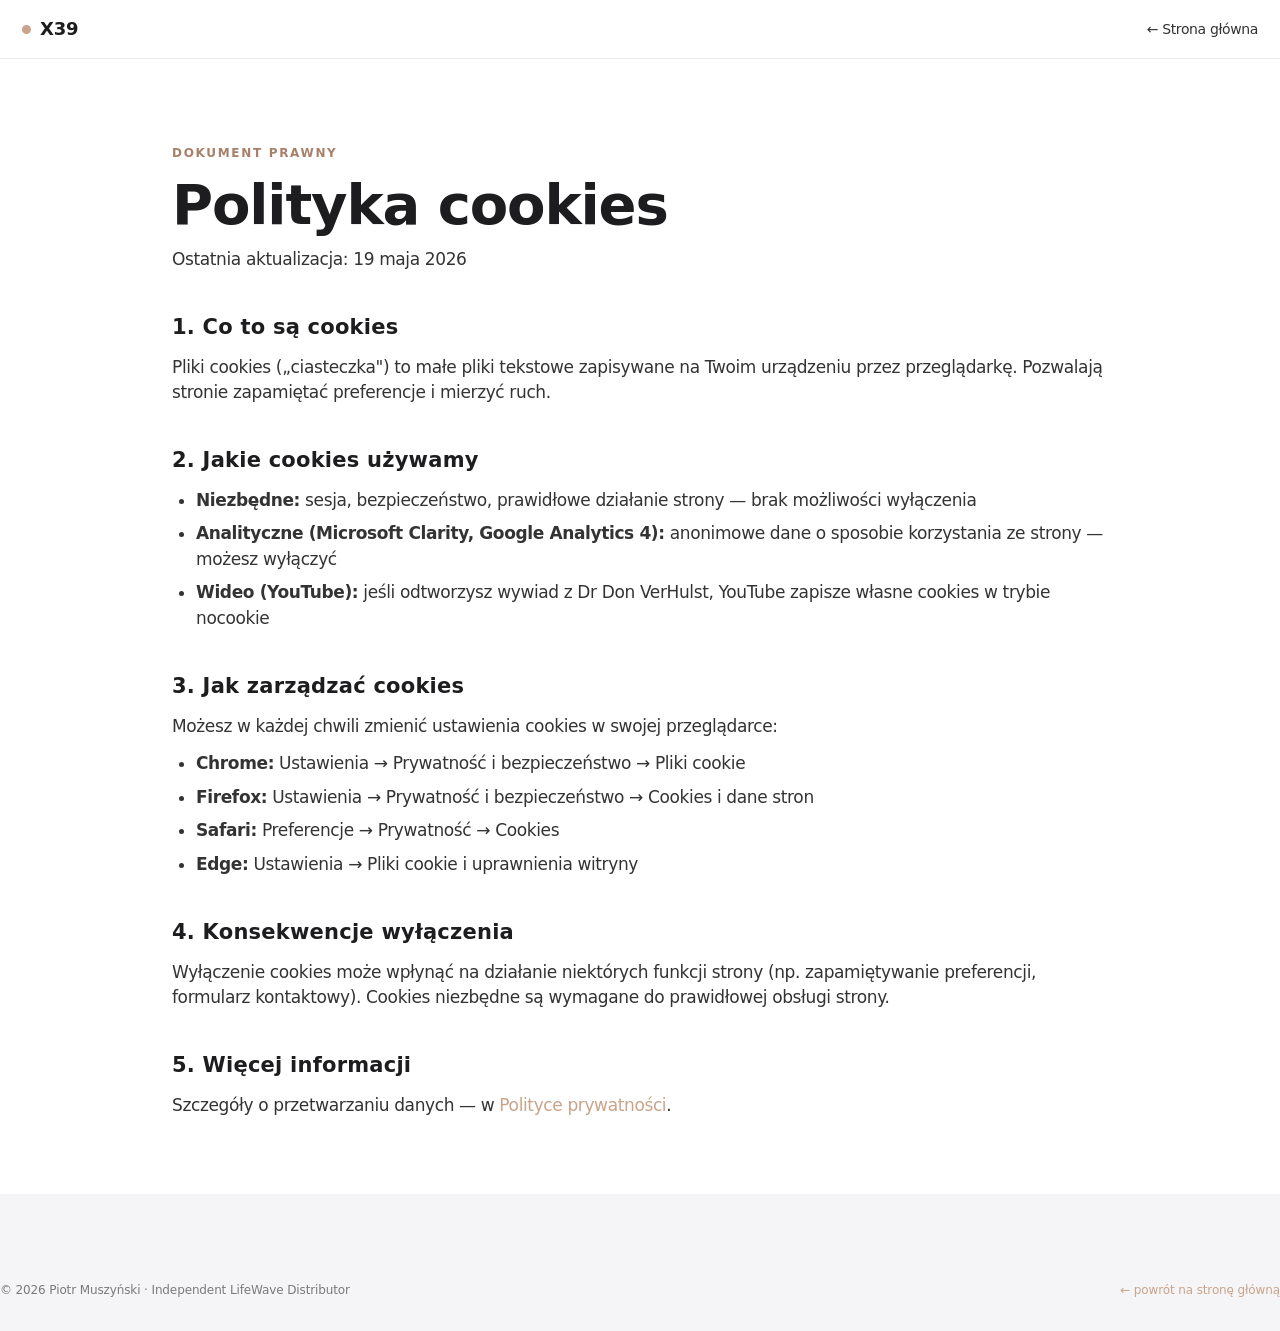
==== commit ec198644: "Strony prawne: naprawiony nieostylowany nagłówek + odświeżony CSS - Nawigacja na 4 stronach prawnych" ====
--- a/cookies.html
+++ b/cookies.html
@@ -8,17 +8,13 @@
 <meta name="robots" content="noindex,follow">
 <link rel="canonical" href="https://x39.muszynski.online/cookies.html">
 <link href="https://fonts.googleapis.com/css2?family=Inter:wght@300;400;500;600;700&family=Fraunces:ital,opsz,wght@1,9..144,400;1,9..144,600&display=swap" rel="stylesheet">
-<link rel="stylesheet" href="styles/x39.css?v=13">
+<link rel="stylesheet" href="styles/x39.css?v=19">
 </head>
 <body>
-<nav class="x-nav is-scrolled" id="nav">
-  <div class="x-nav__inner">
-    <a href="index.html" class="x-nav__logo"><span class="x-nav__dot"></span><span>X39 · regeneracja komórek</span></a>
-    <div class="x-nav__links">
-      <a href="index.html">Start</a><a href="index.html#science">Produkt</a><a href="zespol.html">Zespół</a><a href="index.html#contact">Kontakt</a>
-    </div>
-  </div>
-</nav>
+<header class="x-legal-nav">
+  <a href="index.html" class="x-legal-nav__logo"><span class="x-legal-nav__dot"></span> X39</a>
+  <a href="index.html" class="x-legal-nav__back">← Strona główna</a>
+</header>
 
 <section class="x-legal-page">
   
@@ -50,7 +46,6 @@
 
     <h2 >5. Więcej informacji</h2>
     <p>Szczegóły o przetwarzaniu danych — w <a href="polityka-prywatnosci.html">Polityce prywatności</a>.</p>
-  </div>
 </section>
 
 <footer class="x-footer">
--- a/styles/x39.css
+++ b/styles/x39.css
@@ -510,7 +510,7 @@
   display: flex;
   gap: 16px;
   justify-content: center;
-  margin-bottom: 56px;
+  margin-bottom: 36px;
   flex-wrap: wrap;
 }
 .x-hero__trust {
@@ -520,7 +520,8 @@
   font-size: 12px;
   letter-spacing: -0.12px;
   color: var(--x-ink-muted-48);
-  margin-bottom: 56px;
+  margin-top: 80px;
+  margin-bottom: 64px;
   flex-wrap: wrap;
 }
 .x-hero__trust li {
@@ -1636,6 +1637,22 @@
   margin-top: 8px;
 }
 
+/* Static top bar for legal pages (no React) */
+.x-legal-nav {
+  display: flex; align-items: center; justify-content: space-between;
+  max-width: var(--x-w-grid); margin: 0 auto;
+  padding: 16px var(--x-pad-x);
+  border-bottom: 1px solid rgba(0,0,0,0.08);
+}
+.x-legal-nav__logo {
+  display: inline-flex; align-items: center; gap: 9px;
+  font-family: var(--x-font-display); font-weight: 600; font-size: 18px;
+  color: var(--x-ink); letter-spacing: -0.01em; text-decoration: none;
+}
+.x-legal-nav__dot { width: 9px; height: 9px; border-radius: 50%; background: var(--x-accent); }
+.x-legal-nav__back { font-size: 14px; font-weight: 500; color: var(--x-ink-muted-80); text-decoration: none; transition: color 160ms ease; }
+.x-legal-nav__back:hover { color: var(--x-accent); }
+
 /* Loading state */
 .x-loading-spin {
   width: 48px; height: 48px;
@@ -1728,6 +1745,52 @@
 @media (max-width: 880px) { .x-deck__body { margin: 0 auto; } }
 .x-deck__cta { display: flex; gap: 14px; margin-top: 32px; flex-wrap: wrap; }
 @media (max-width: 880px) { .x-deck__cta { justify-content: center; } }
+
+/* ---- Full-bleed photo slide (DUOLIFE-style: graphic fills, text flows over) ---- */
+.x-deck__slide--photo { padding: 0; align-items: stretch; justify-content: flex-start; overflow: hidden; }
+.x-deck__bg { position: absolute; inset: 0; z-index: 0; }
+.x-deck__scrim {
+  position: absolute; inset: 0; z-index: 1; pointer-events: none;
+  background:
+    linear-gradient(105deg, rgba(18,13,10,0.86) 0%, rgba(18,13,10,0.62) 32%, rgba(18,13,10,0.12) 60%, rgba(18,13,10,0) 78%),
+    linear-gradient(to top, rgba(18,13,10,0.55) 0%, rgba(18,13,10,0) 42%);
+}
+.x-deck__slide--photo.x-deck__slide--light .x-deck__scrim,
+.x-deck__slide--photo.x-deck__slide--parchment .x-deck__scrim {
+  background:
+    linear-gradient(105deg, rgba(250,244,238,0.92) 0%, rgba(250,244,238,0.7) 32%, rgba(250,244,238,0.15) 60%, rgba(250,244,238,0) 80%),
+    linear-gradient(to top, rgba(250,244,238,0.6) 0%, rgba(250,244,238,0) 42%);
+}
+.x-deck__overlay {
+  position: relative; z-index: 2;
+  align-self: center;
+  max-width: 540px; margin: 0;
+  padding: 80px clamp(24px, 6vw, 88px) 110px;
+}
+.x-deck__slide--photo .x-deck__title { color: var(--x-body-on-dark); text-shadow: 0 2px 24px rgba(0,0,0,0.45); }
+.x-deck__slide--photo .x-deck__body { color: rgba(255,255,255,0.88); max-width: 460px; text-shadow: 0 1px 14px rgba(0,0,0,0.4); }
+.x-deck__slide--photo .x-deck__kicker { color: var(--x-accent-on-dark); }
+.x-deck__slide--photo .x-deck__hint { color: rgba(255,255,255,0.7); }
+.x-deck__slide--photo.x-deck__slide--light .x-deck__title,
+.x-deck__slide--photo.x-deck__slide--parchment .x-deck__title { color: var(--x-ink); text-shadow: 0 2px 18px rgba(250,244,238,0.6); }
+.x-deck__slide--photo.x-deck__slide--light .x-deck__body,
+.x-deck__slide--photo.x-deck__slide--parchment .x-deck__body { color: var(--x-ink-muted-80); text-shadow: none; }
+.x-deck__slide--photo.x-deck__slide--light .x-deck__kicker,
+.x-deck__slide--photo.x-deck__slide--parchment .x-deck__kicker { color: var(--x-accent-ink); }
+.x-deck__slide--photo.x-deck__slide--light .x-deck__hint,
+.x-deck__slide--photo.x-deck__slide--parchment .x-deck__hint { color: var(--x-ink-muted-48); }
+@media (max-width: 880px) {
+  .x-deck__overlay { align-self: flex-end; max-width: 100%; text-align: left; padding: 0 22px 132px; }
+  .x-deck__scrim {
+    background:
+      linear-gradient(to top, rgba(18,13,10,0.92) 0%, rgba(18,13,10,0.7) 26%, rgba(18,13,10,0.1) 58%, rgba(18,13,10,0) 80%);
+  }
+  .x-deck__slide--photo.x-deck__slide--light .x-deck__scrim,
+  .x-deck__slide--photo.x-deck__slide--parchment .x-deck__scrim {
+    background:
+      linear-gradient(to top, rgba(250,244,238,0.95) 0%, rgba(250,244,238,0.75) 26%, rgba(250,244,238,0.12) 58%, rgba(250,244,238,0) 80%);
+  }
+}
 
 /* slide copy enter animation */
 .x-deck__slide.is-active .x-deck__kicker { animation: x-deck-up 600ms cubic-bezier(0.4,0,0.2,1) 120ms both; }
@@ -1769,10 +1832,11 @@
    ========================================================================== */
 
 /* Interactive zone — cursor, hover lights up + scales, focus ring */
-.x-iz { cursor: pointer; transition: filter 260ms ease, transform 260ms cubic-bezier(0.34,1.56,0.64,1); transform-box: fill-box; }
+.x-iz { cursor: pointer; transition: filter 260ms ease, transform 260ms cubic-bezier(0.34,1.56,0.64,1); transform-box: fill-box; transform-origin: center; }
 .x-iz:hover { filter: brightness(1.1) drop-shadow(0 4px 16px rgba(201,163,138,0.5)); transform: scale(1.035); }
 .x-iz:active { transform: scale(0.98); transition-duration: 80ms; }
-.x-iz:focus-visible { outline: none; filter: drop-shadow(0 0 0 2px rgba(184,146,122,0.9)); }
+.x-iz:focus { outline: none; }
+.x-iz:focus-visible { outline: none; filter: drop-shadow(0 0 6px rgba(201,163,138,0.85)) brightness(1.08); }
 .x-iz.is-fired { filter: brightness(1.06) drop-shadow(0 6px 22px rgba(201,163,138,0.55)); }
 
 /* Subtle continuous motion (gentle — base elements mostly still) */
@@ -1872,6 +1936,57 @@
   .x-deck__slide.is-active .x-deck__cta { animation: none; }
 }
 
+/* Photoreal AI visuals (Higgsfield) — full-bleed background with gentle parallax pan */
+.x-photo {
+  position: absolute; inset: 0;
+  width: 100%; height: 100%;
+  overflow: hidden;
+  cursor: default;
+}
+.x-photo--click { cursor: pointer; }
+.x-photo__img {
+  position: absolute; inset: 0;
+  width: 100%; height: 100%;
+  object-fit: cover; object-position: center;
+  display: block;
+  transform: scale(1.09);
+  transition: transform 320ms cubic-bezier(0.22,1,0.36,1);
+  will-change: transform;
+}
+.x-photo__shine {
+  position: absolute; inset: -10%;
+  background: radial-gradient(circle at 60% 38%, rgba(255,255,255,0.34), transparent 52%);
+  pointer-events: none; mix-blend-mode: soft-light;
+  transition: opacity 320ms ease, transform 160ms ease; z-index: 2;
+}
+/* gene-reset counter — anchored to the graphic side, opposite the copy */
+.x-photo__counter {
+  position: absolute; right: clamp(20px, 5vw, 64px); bottom: clamp(28px, 8vh, 96px);
+  z-index: 3; text-align: right;
+  padding: 18px 22px; border-radius: var(--x-r-lg);
+  background: rgba(18,13,10,0.42); backdrop-filter: blur(8px);
+  border: 1px solid rgba(232,197,168,0.28);
+  box-shadow: 0 10px 40px rgba(0,0,0,0.3);
+  transition: border-color 300ms ease, box-shadow 300ms ease, background 300ms ease;
+}
+.x-photo--click:hover .x-photo__counter { border-color: rgba(232,197,168,0.6); box-shadow: 0 0 0 1px rgba(232,197,168,0.4), 0 14px 48px rgba(201,163,138,0.4); }
+.x-photo__counter.is-lit { border-color: rgba(232,197,168,0.75); background: rgba(40,26,18,0.5); }
+.x-photo__counter-num {
+  display: block; font-family: var(--x-font-display);
+  font-size: clamp(34px, 6vw, 56px); font-weight: 600; line-height: 1;
+  color: #fff; letter-spacing: -0.02em; font-variant-numeric: tabular-nums;
+  text-shadow: 0 2px 14px rgba(0,0,0,0.5);
+}
+.x-photo__counter-lbl { display: block; margin-top: 6px; font-size: 12px; color: var(--x-accent-on-dark); letter-spacing: 0.03em; }
+@media (max-width: 880px) {
+  .x-photo__counter { right: 16px; bottom: auto; top: 76px; padding: 12px 16px; }
+  .x-photo__counter-num { font-size: 30px; }
+}
+@media (prefers-reduced-motion: reduce) {
+  .x-photo__img { transform: scale(1.06) !important; transition: none; }
+  .x-photo__shine { display: none; }
+}
+
 /* Hint under copy */
 .x-deck__hint {
   display: block; margin-top: 20px;
@@ -1883,14 +1998,24 @@
 
 /* "Poznaj projekt" button on index hero */
 .x-hero__deck-link {
-  display: inline-flex; align-items: center; gap: 10px;
-  margin-top: 28px; padding: 12px 22px;
+  display: inline-flex; align-items: center; gap: 11px;
+  margin-top: 8px; padding: 15px 28px;
   border-radius: var(--x-r-pill);
   background: var(--x-ink); color: #fff;
   font-size: 14px; font-weight: 500; letter-spacing: -0.01em;
-  transition: transform 120ms, background 160ms;
-}
-.x-hero__deck-link:hover { text-decoration: none; transform: translateY(-2px); background: #000; }
+  box-shadow: 0 6px 20px rgba(0,0,0,0.12);
+  transition: transform 200ms cubic-bezier(0.34,1.56,0.64,1), background 200ms ease, box-shadow 280ms ease;
+}
+.x-hero__deck-link:hover {
+  text-decoration: none; transform: translateY(-3px); background: #000;
+  box-shadow:
+    0 16px 48px rgba(201,163,138,0.7),
+    0 0 0 1px rgba(232,197,168,0.55),
+    0 6px 18px rgba(0,0,0,0.28);
+}
 .x-hero__deck-link:active { transform: scale(0.97); }
 .x-hero__deck-link svg { width: 18px; height: 18px; }
 .x-hero__deck-link small { display: block; font-size: 11px; opacity: 0.65; font-weight: 400; }
+
+/* Hero photoreal plaster (Higgsfield) */
+.x-hero__photo { width: 100%; max-width: 620px; height: auto; margin: 0 auto; border-radius: var(--x-r-lg); }
